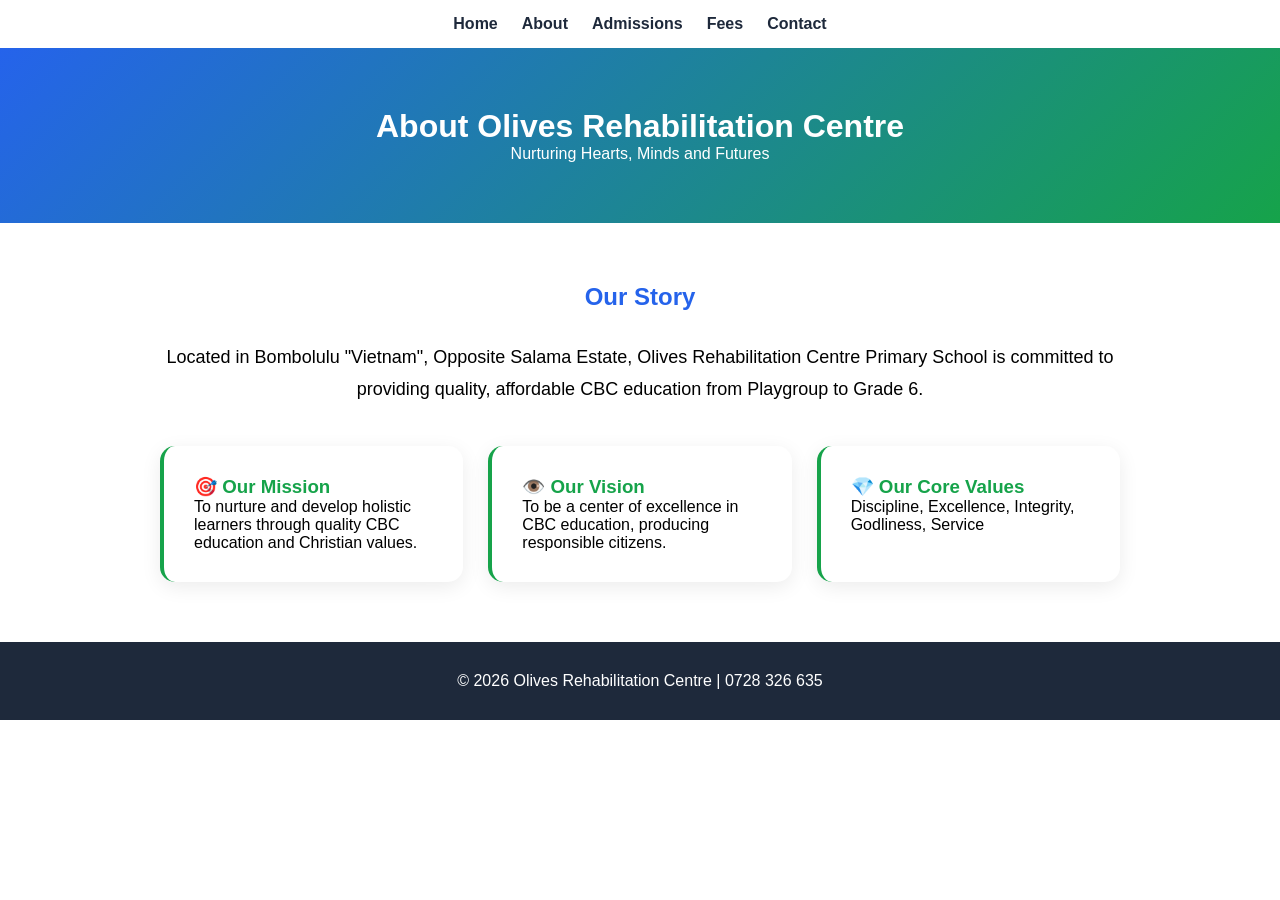
==== about.html @ 9b535465 "Create about.html" ====
<!DOCTYPE html><html lang="en"><head><meta charset="UTF-8"><meta name="viewport" content="width=device-width, initial-scale=1.0"><title>About Us - Olives</title><style>:root{--blue:#2563EB;--green:#16A34A;--dark:#1E293B;--white:#FFF;--light:#EFF6FF}*{margin:0;padding:0;box-sizing:border-box;font-family:'Segoe UI',Arial,sans-serif}nav{background:var(--white);padding:15px;text-align:center;box-shadow:0 2px 10px rgba(0,0,0,0.1)}nav a{color:var(--dark);margin:0 12px;text-decoration:none;font-weight:600}nav a:hover{color:var(--blue)}.hero{background:linear-gradient(135deg,var(--blue),var(--green));color:var(--white);padding:60px 20px;text-align:center}.section{padding:60px 20px;max-width:1000px;margin:auto}.grid{display:grid;grid-template-columns:repeat(auto-fit,minmax(280px,1fr));gap:25px}.card{background:var(--white);padding:30px;border-radius:15px;box-shadow:0 5px 20px rgba(0,0,0,0.08);border-left:4px solid var(--green)}footer{background:var(--dark);color:var(--white);text-align:center;padding:30px}</style></head><body><nav><a href="index.html">Home</a><a href="about.html">About</a><a href="admissions.html">Admissions</a><a href="fees.html">Fees</a><a href="contact.html">Contact</a></nav><header class="hero"><h1>About Olives Rehabilitation Centre</h1><p>Nurturing Hearts, Minds and Futures</p></header><section class="section"><h2 style="color:var(--blue);text-align:center;margin-bottom:30px">Our Story</h2><p style="font-size:18px;line-height:1.8;text-align:center;margin-bottom:40px">Located in Bombolulu "Vietnam", Opposite Salama Estate, Olives Rehabilitation Centre Primary School is committed to providing quality, affordable CBC education from Playgroup to Grade 6.</p><div class="grid"><div class="card"><h3 style="color:var(--green)">🎯 Our Mission</h3><p>To nurture and develop holistic learners through quality CBC education and Christian values.</p></div><div class="card"><h3 style="color:var(--green)">👁️ Our Vision</h3><p>To be a center of excellence in CBC education, producing responsible citizens.</p></div><div class="card"><h3 style="color:var(--green)">💎 Our Core Values</h3><p>Discipline, Excellence, Integrity, Godliness, Service</p></div></div></section><footer><p>© 2026 Olives Rehabilitation Centre | 0728 326 635</p></footer></body></html>
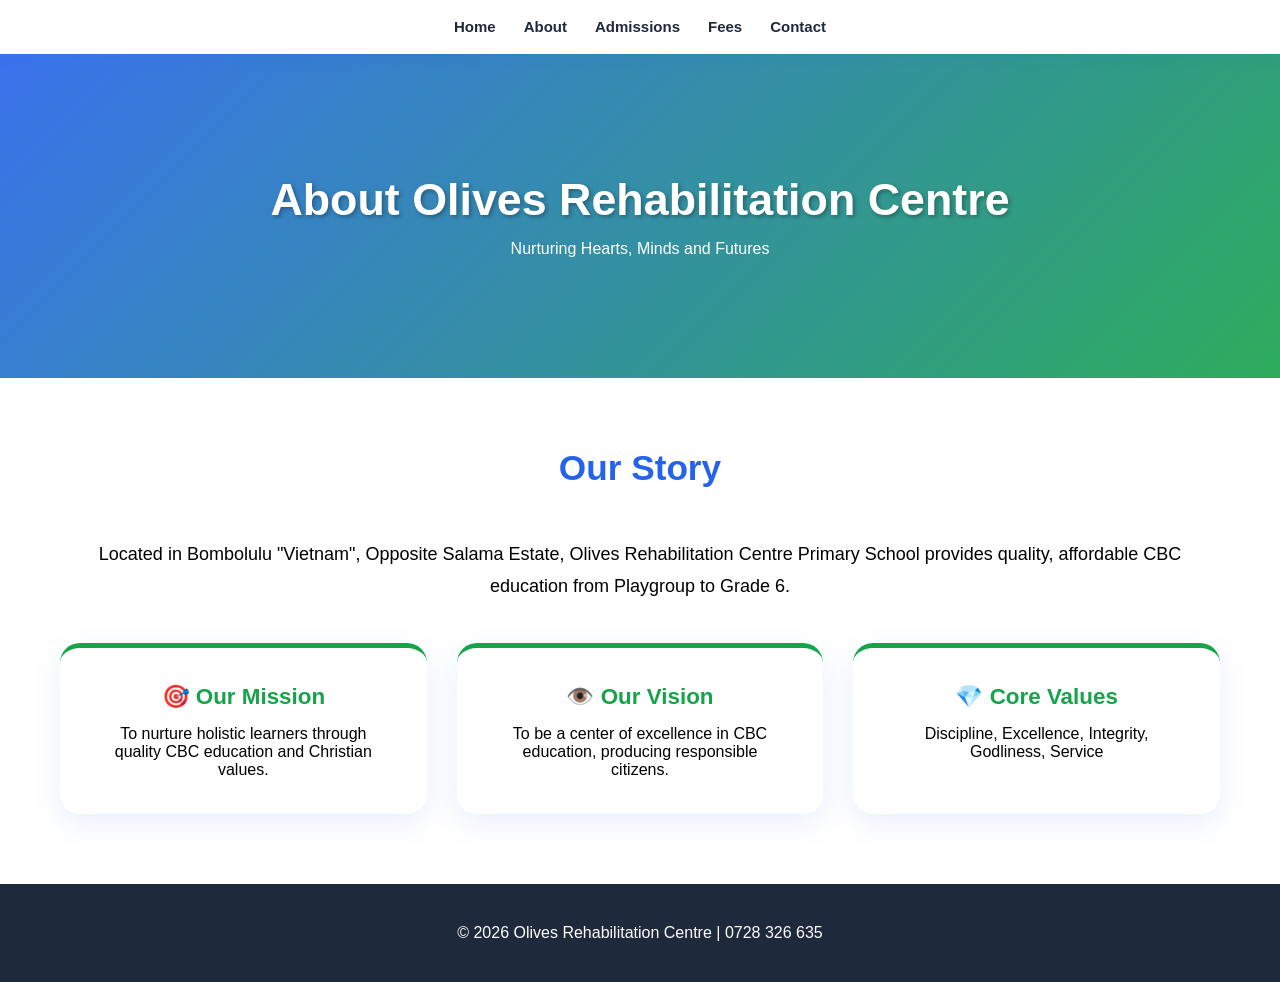
==== commit 6038a5e0: "Create about.html" ====
--- a/about.html
+++ b/about.html
@@ -1 +1,8 @@
-<!DOCTYPE html><html lang="en"><head><meta charset="UTF-8"><meta name="viewport" content="width=device-width, initial-scale=1.0"><title>About Us - Olives</title><style>:root{--blue:#2563EB;--green:#16A34A;--dark:#1E293B;--white:#FFF;--light:#EFF6FF}*{margin:0;padding:0;box-sizing:border-box;font-family:'Segoe UI',Arial,sans-serif}nav{background:var(--white);padding:15px;text-align:center;box-shadow:0 2px 10px rgba(0,0,0,0.1)}nav a{color:var(--dark);margin:0 12px;text-decoration:none;font-weight:600}nav a:hover{color:var(--blue)}.hero{background:linear-gradient(135deg,var(--blue),var(--green));color:var(--white);padding:60px 20px;text-align:center}.section{padding:60px 20px;max-width:1000px;margin:auto}.grid{display:grid;grid-template-columns:repeat(auto-fit,minmax(280px,1fr));gap:25px}.card{background:var(--white);padding:30px;border-radius:15px;box-shadow:0 5px 20px rgba(0,0,0,0.08);border-left:4px solid var(--green)}footer{background:var(--dark);color:var(--white);text-align:center;padding:30px}</style></head><body><nav><a href="index.html">Home</a><a href="about.html">About</a><a href="admissions.html">Admissions</a><a href="fees.html">Fees</a><a href="contact.html">Contact</a></nav><header class="hero"><h1>About Olives Rehabilitation Centre</h1><p>Nurturing Hearts, Minds and Futures</p></header><section class="section"><h2 style="color:var(--blue);text-align:center;margin-bottom:30px">Our Story</h2><p style="font-size:18px;line-height:1.8;text-align:center;margin-bottom:40px">Located in Bombolulu "Vietnam", Opposite Salama Estate, Olives Rehabilitation Centre Primary School is committed to providing quality, affordable CBC education from Playgroup to Grade 6.</p><div class="grid"><div class="card"><h3 style="color:var(--green)">🎯 Our Mission</h3><p>To nurture and develop holistic learners through quality CBC education and Christian values.</p></div><div class="card"><h3 style="color:var(--green)">👁️ Our Vision</h3><p>To be a center of excellence in CBC education, producing responsible citizens.</p></div><div class="card"><h3 style="color:var(--green)">💎 Our Core Values</h3><p>Discipline, Excellence, Integrity, Godliness, Service</p></div></div></section><footer><p>© 2026 Olives Rehabilitation Centre | 0728 326 635</p></footer></body></html>+<!DOCTYPE html><html lang="en"><head><meta charset="UTF-8"><meta name="viewport" content="width=device-width, initial-scale=1.0"><title>About Us - Olives</title><link rel="stylesheet" href="style.css"></head><body>
+<nav><a href="index.html">Home</a><a href="about.html">About</a><a href="admissions.html">Admissions</a><a href="fees.html">Fees</a><a href="contact.html">Contact</a></nav>
+<header class="hero"><h1>About Olives Rehabilitation Centre</h1><p>Nurturing Hearts, Minds and Futures</p></header>
+<section class="section"><h2>Our Story</h2><p style="font-size:18px;line-height:1.8;text-align:center;margin-bottom:40px">Located in Bombolulu "Vietnam", Opposite Salama Estate, Olives Rehabilitation Centre Primary School provides quality, affordable CBC education from Playgroup to Grade 6.</p>
+<div class="grid"><div class="card"><h3>🎯 Our Mission</h3><p>To nurture holistic learners through quality CBC education and Christian values.</p></div>
+<div class="card"><h3>👁️ Our Vision</h3><p>To be a center of excellence in CBC education, producing responsible citizens.</p></div>
+<div class="card"><h3>💎 Core Values</h3><p>Discipline, Excellence, Integrity, Godliness, Service</p></div></div></section>
+<footer><p>© 2026 Olives Rehabilitation Centre | 0728 326 635</p></footer></body></html>
--- a/style.css
+++ b/style.css
@@ -0,0 +1,14 @@
+:root{--blue:#2563EB;--green:#16A34A;--dark:#1E293B;--light:#EFF6FF;--white:#FFF}
+*{margin:0;padding:0;box-sizing:border-box;font-family:'Segoe UI',Arial,sans-serif}
+nav{background:var(--white);padding:18px 20px;text-align:center;position:sticky;top:0;box-shadow:0 2px 15px rgba(37,99,235,0.1)}
+nav a{color:var(--dark);margin:0 14px;text-decoration:none;font-weight:700;font-size:15px}nav a:hover{color:var(--blue)}
+.hero{background:linear-gradient(135deg,rgba(37,99,235,0.9),rgba(22,163,74,0.9)),url('https://images.unsplash.com/photo-1503676260728-1c00da094a0b?q=80&w=1920') center/cover;color:var(--white);padding:120px 20px;text-align:center}
+.hero h1{font-size:2.8rem;margin-bottom:15px;text-shadow:2px 2px 4px rgba(0,0,0,0.3)}
+.btn{padding:15px 30px;border-radius:50px;text-decoration:none;margin:12px;display:inline-block;font-weight:700;box-shadow:0 4px 15px rgba(0,0,0,0.2)}
+.btn-green{background:var(--green);color:var(--white)}.btn-green:hover{background:#15803D;transform:translateY(-3px)}
+.btn-white{background:var(--white);color:var(--blue)}.btn-white:hover{background:#F1F5F9;transform:translateY(-3px)}
+.section{padding:70px 20px;max-width:1200px;margin:auto}.section h2{text-align:center;color:var(--blue);font-size:2.2rem;margin-bottom:50px}
+.grid{display:grid;grid-template-columns:repeat(auto-fit,minmax(300px,1fr));gap:30px}
+.card{background:var(--white);padding:35px;border-radius:20px;text-align:center;box-shadow:0 10px 30px rgba(37,99,235,0.1);border-top:5px solid var(--green)}
+.card h3{color:var(--green);margin-bottom:15px;font-size:1.4rem}.cta{background:var(--light);text-align:center;padding:70px 20px}
+footer{background:var(--dark);color:var(--white);text-align:center;padding:40px 20px}footer a{color:var(--green)}
